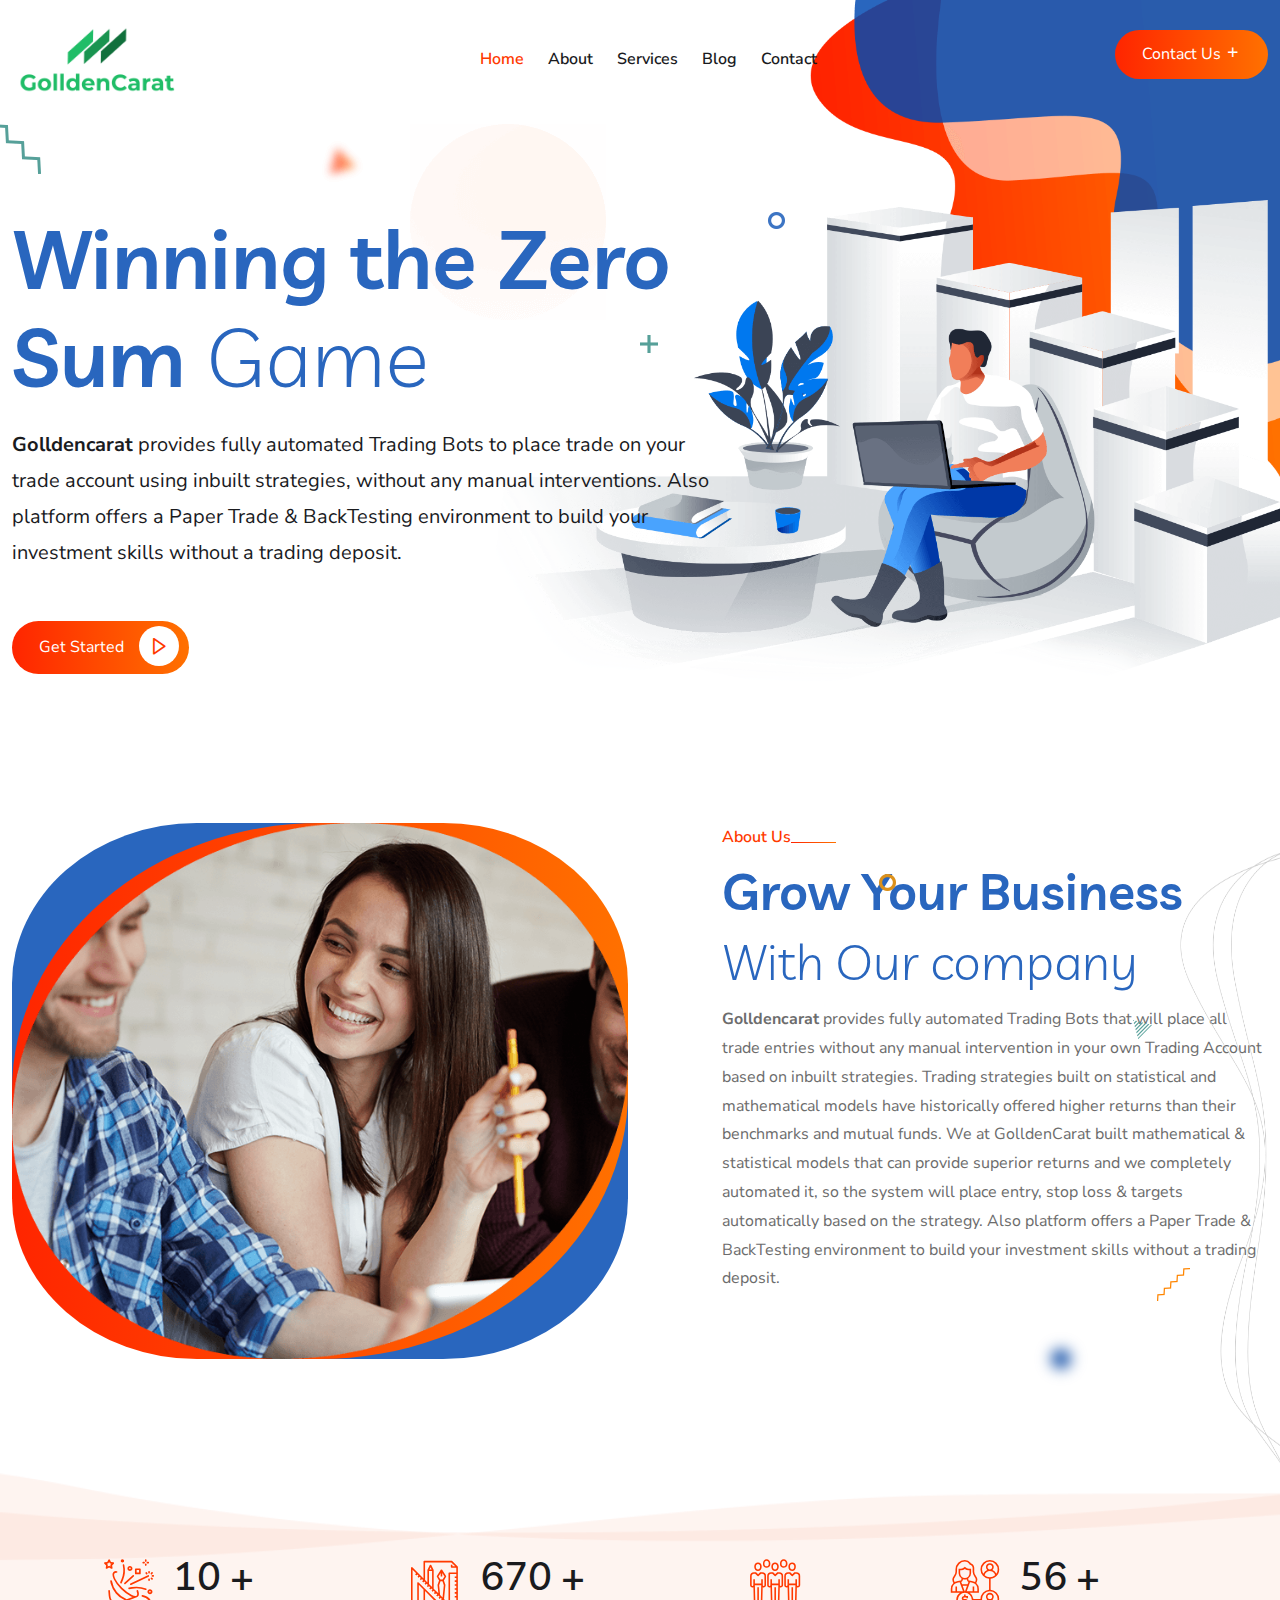
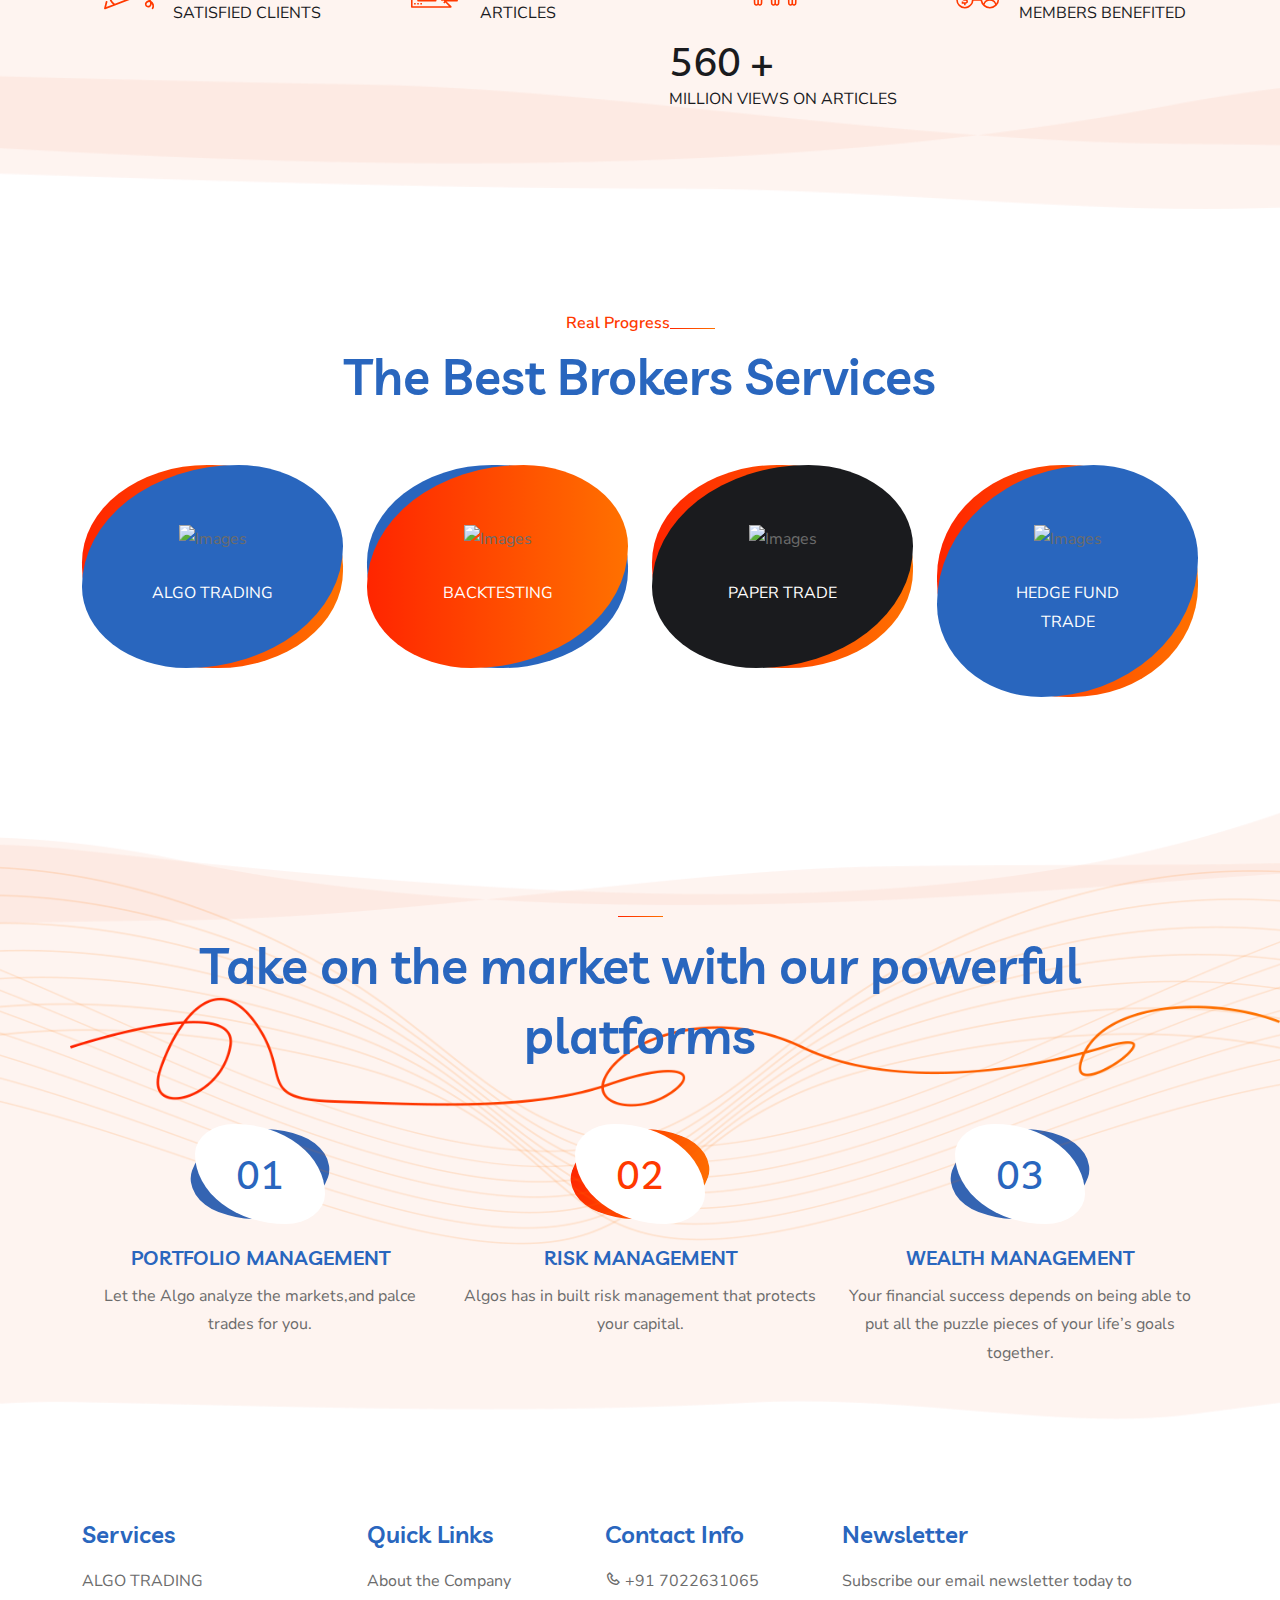
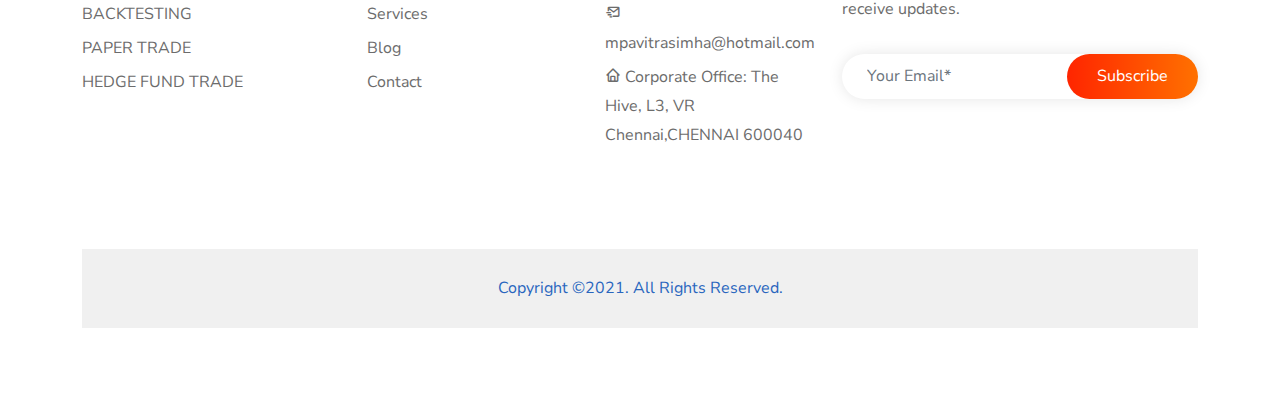
==== index.html @ a8eb546b "finished" ====
<!doctype html>
<html lang="en">

<head>

 <meta charset="UTF-8">
 <meta name="viewport" content="width=device-width, initial-scale=1.0">
 <link rel="stylesheet" href="assets/css/bootstrap.min.css">
 <link rel="stylesheet" href="assets/fonts/flaticon.css">
 <link rel="stylesheet" href="assets/css/boxicons.min.css">
 <link rel="stylesheet" href="assets/css/owl.theme.default.min.css">
 <link rel="stylesheet" href="assets/css/owl.carousel.min.css">
 <link rel="stylesheet" href="assets/css/magnific-popup.css">
 <link rel="stylesheet" href="assets/css/animate.min.css">
 <link rel="stylesheet" href="assets/css/meanmenu.css">
 <link rel="stylesheet" href="assets/css/style.css">

 <link rel="stylesheet" href="assets/css/responsive.css">
 <title>Home | Golldencarat</title>

 <link rel="icon" type="image/png" href="assets/img/favicon.png">
</head>
<body>

<div class="preloader">
 <div class="d-table">
  <div class="d-table-cell">
   <div class="spinner"></div>
  </div>
 </div>
</div>


<div class="navbar-area">

 <div class="mobile-nav">
  <a href="index.html" class="logo">
   <img src="assets/images/logo_2.png" alt="Logo">
  </a>
 </div>

 <div class="main-nav">
  <div class="container-fluid">
   <nav class="container-max-2 navbar navbar-expand-md navbar-light ">
    <a class="navbar-brand" href="index.html">
     <img src="assets/images/logo_2.png" alt="Logo">
    </a>
    <div class="collapse navbar-collapse mean-menu" id="navbarSupportedContent">
     <ul class="navbar-nav m-auto">
      <li class="nav-item">
       <a href="index.html" class="nav-link active">Home</a>
      </li>
      <li class="nav-item">
       <a href="about.html" class="nav-link">
        About
       </a>
      </li>
      <li class="nav-item">
       <a href="services.html" class="nav-link">
        Services
       </a>
      </li>
      <li class="nav-item">
       <a href="#" class="nav-link">
        Blog
       </a>
      </li>
      <li class="nav-item">
       <a href="contact.html" class="nav-link">
        Contact
       </a>
      </li>
     </ul>
     <div class="side-nav d-in-line align-items-center">


      <div class="side-item">
       <div class="nav-add-btn">
        <a href="#" class="nav-menu-btn">
         Contact us
         <i class='bx bx-plus'></i>
        </a>
       </div>
      </div>
     </div>
    </div>
   </nav>
  </div>
 </div>
 <div class="side-nav-responsive">
  <div class="container">


  </div>
 </div>
</div>





<div class="banner-area">
 <div class="container-fluid">
  <div class="container-max-2">
   <div class="col-lg-7">
    <div class="banner-content">
     <h1>Winning the Zero Sum <b>Game</b></h1>
     <p><b>Golldencarat</b> provides fully automated Trading Bots to place trade on your trade account using inbuilt strategies, without any manual interventions. Also platform offers a Paper Trade & BackTesting environment to build your investment skills without a trading deposit.</p>
     <div class="banner-btn">
      <a href="#" class="get-btn">
       Get started
       <i class='bx bx-right-arrow'></i>
      </a>

     </div>
    </div>
   </div>
  </div>
 </div>
 <div class="banner-shape-right">
  <img src="assets/img/home1/home-one-shape.png" alt="Images">
 </div>
 <div class="banner-img">
  <img src="assets/img/home1/home1.png" alt="Images">
 </div>
 <div class="banner-shape">
  <div class="shape1">
   <img src="assets/img/home1/home-one-shape3.png" alt="Images">
  </div>
  <div class="shape2">
   <img src="assets/img/home1/home-one-shape1.png" alt="Images">
  </div>
  <div class="shape3">
   <img src="assets/img/home1/home-one-shape2.png" alt="Images">
  </div>
  <div class="shape4">
   <img src="assets/img/home1/home-one-shape4.png" alt="Images">
  </div>
  <div class="shape5">
   <img src="assets/img/home1/home-one-shape5.png" alt="Images">
  </div>
 </div>
</div>



<div class="about-area pt-40 pb-70">
 <div class="container-fluid">
  <div class="container-max">
   <div class="row">
    <div class="col-lg-6">
     <div class="about-img">
      <img src="assets/img/about/about-img1.png" alt="Images">
     </div>
    </div>
    <div class="col-lg-6">
     <div class="about-content">
      <div class="section-title">
       <span class="sp-after">About us</span>
       <h2 class="h2-color">Grow Your Business <b>With Our company</b></h2>
      </div>

      <p>
       <b>Golldencarat</b> provides fully automated Trading Bots that will place all trade entries without any manual intervention in your own Trading Account based on inbuilt strategies. Trading strategies built on statistical and mathematical models have historically offered higher returns than their benchmarks and mutual funds. We at GolldenCarat built mathematical & statistical models that can provide superior returns and we completely automated it, so the system will place entry, stop loss & targets automatically based on the strategy. Also platform offers a Paper Trade & BackTesting environment to build your investment skills without a trading deposit.
      </p>

     </div>
    </div>
   </div>
  </div>
 </div>
 <div class="about-shape">
  <div class="shape-1">
   <img src="assets/img/about/about-shape1.png" alt="Images">
  </div>
  <div class="shape-2">
   <img src="assets/img/shape/shape1.png" alt="Images">
  </div>
  <div class="shape-3">
   <img src="assets/img/shape/shape2.png" alt="Images">
  </div>
  <div class="shape-4">
   <img src="assets/img/shape/shape3.png" alt="Images">
  </div>
  <div class="shape-5">
   <img src="assets/img/shape/shape4.png" alt="Images">
  </div>
 </div>
</div>


<div class="counter-area">
 <div class="container">
  <div class="row">
   <div class="col-lg-3 col-sm-6">
    <div class="single-counter">
     <i class="flaticon-confetti"></i>
     <div class="content">
      <h3>10 +</h3>
      <p>SATISFIED CLIENTS</p>
     </div>
    </div>
   </div>
   <div class="col-lg-3 col-sm-6">
    <div class="single-counter">
     <i class="flaticon-project"></i>
     <div class="content">
      <h3>670 +</h3>
      <p>ARTICLES</p>
     </div>
    </div>
   </div>
   <div class="col-lg-3 col-sm-6">
    <div class="single-counter">
     <i class="flaticon-customers"></i>
     <div class="content">
      <h3>560 +</h3>
      <p>MILLION VIEWS ON ARTICLES</p>
     </div>
    </div>
   </div>
   <div class="col-lg-3 col-sm-6">
    <div class="single-counter">
     <i class="flaticon-financial-advisor"></i>
     <div class="content">
      <h3>56 +</h3>
      <p>MEMBERS BENEFITED</p>
     </div>
    </div>
   </div>
  </div>
 </div>
</div>


<div class="progress-area pt-100 pb-70">
 <div class="container">
  <div class="section-title text-center">
   <span class="sp-after">Real Progress</span>
   <h2 class="h2-color">The Best Brokers Services</h2>
  </div>
  <div class="row pt-45">
   <div class="col-lg-3 col-sm-6">
    <div class="progress-card pr-bg-color-1">
     <img src="assets/img/progress-icon/progress-icon1.png" alt="Images">
     <p>ALGO TRADING</p>
    </div>
   </div>
   <div class="col-lg-3 col-sm-6">
    <div class="progress-card pr-bg-color-2">
     <img src="assets/img/progress-icon/progress-icon2.png" alt="Images">
     <p>BACKTESTING</p>
    </div>
   </div>
   <div class="col-lg-3 col-sm-6 offset-sm-3  offset-lg-0">
    <div class="progress-card pr-bg-color-3">
     <img src="assets/img/progress-icon/progress-icon3.png" alt="Images">
     <p>PAPER TRADE</p>
    </div>
   </div>
   <div class="col-lg-3 col-sm-6">
    <div class="progress-card pr-bg-color-1">
     <img src="assets/img/progress-icon/progress-icon1.png" alt="Images">
     <p>HEDGE FUND TRADE</p>
    </div>
   </div>
  </div>
 </div>
</div>


<div class="work-area pt-100 pb-70">
 <div class="container">
  <div class="section-title text-center">
   <span class="sp-after"></span>
   <h2 class="h2-color">Take on the market with our powerful platforms</h2>
  </div>
  <div class="row pt-45">
   <div class="col-lg-4 col-sm-6">
    <div class="work-card">
     <h2>01</h2>
     <h3>PORTFOLIO MANAGEMENT</h3>
     <p>Let the Algo analyze the markets,and palce trades for you.</p>
    </div>
   </div>
   <div class="col-lg-4 col-sm-6">
    <div class="work-card active">
     <h2>02</h2>
     <h3>RISK MANAGEMENT</h3>
     <p>Algos has in built risk management that protects your capital.</p>
    </div>
   </div>
   <div class="col-lg-4 col-sm-6 offset-sm-3 offset-lg-0">
    <div class="work-card">
     <h2>03</h2>
     <h3>WEALTH MANAGEMENT</h3>
     <p>Your financial success depends on being able to put all the puzzle pieces of your life’s goals together.</p>
    </div>
   </div>
  </div>
 </div>
 <div class="work-shape">
  <img src="assets/img/shape/work-shape.png" alt="Images">
 </div>
</div>


<footer class="footer-area footer-bg pt-50 pb-70">
 <div class="container">
  <div class="footer-midal  pb-70">
   <div class="row">
    <div class="col-lg-3 col-sm-5">
     <div class="footer-widget">
      <h3>Services</h3>
      <ul class="footer-list">
       <li>
        <a href="#">ALGO TRADING</a>
       </li>
       <li>
        <a href="#">BACKTESTING</a>
       </li>
       <li>
        <a href="#">PAPER TRADE</a>
       </li>
       <li>
        <a href="#">HEDGE FUND TRADE</a>
       </li>

      </ul>
     </div>
    </div>
    <div class="col-lg-2 col-sm-7">
     <div class="footer-widget">
      <h3>Quick Links</h3>
      <ul class="footer-list">
       <li>
        <a href="about.html">About the Company</a>
       </li>
       <li>
        <a href="services.html">Services</a>
       </li>
       <li>
        <a href="#">Blog</a>
       </li>
       <li>
        <a href="contact.html">Contact</a>
       </li>

      </ul>
     </div>
    </div>
    <div class="col-lg-3 col-sm-5">
     <div class="footer-widget ps-5">
      <h3>Contact Info</h3>
      <ul class="footer-list">
       <li>
        <a href="tel:7022631065"><span class="bx bx-phone"></span> +91 7022631065</a>
       </li>
       <li>
        <a href="mailto:mpavitrasimha@hotmail.com"><span class="bx bx-mail-send"></span> mpavitrasimha@hotmail.com</a>
       </li>
       <li>
        <a href="#"><span class="bx bx-home"></span> Corporate Office: The Hive, L3, VR Chennai,CHENNAI 600040
        </a>
       </li>

      </ul>
     </div>
    </div>
    <div class="col-lg-4 col-sm-7">
     <div class="footer-widget">
      <h3>Newsletter</h3>
      <p>Subscribe our email newsletter today to receive updates.</p>
      <div class="newsletter-area">
       <form class="newsletter-form" data-toggle="validator" method="POST">
        <input type="email" class="form-control" placeholder="Your Email*" name="EMAIL" required autocomplete="off">
        <button class="default-btn" type="submit">
         Subscribe
        </button>
        <div id="validator-newsletter" class="form-result"></div>
       </form>
      </div>
     </div>
    </div>
   </div>
  </div>
  <div class="copy-right-area">
   <div class="copy-right-text text-center">
    <p>
     Copyright ©2021. All Rights Reserved.
    </p>
   </div>
  </div>
 </div>
</footer>


<script src="assets/js/jquery-3.5.1.slim.min.js"></script>

<script src="assets/js/bootstrap.bundle.min.js"></script>

<script src="assets/js/wow.min.js"></script>

<script src="assets/js/owl.carousel.min.js"></script>

<script src="assets/js/jquery.magnific-popup.min.js"></script>

<script src="assets/js/meanmenu.js"></script>

<script src="assets/js/jquery.ajaxchimp.min.js"></script>

<script src="assets/js/form-validator.min.js"></script>

<script src="assets/js/contact-form-script.js"></script>

<script src="assets/js/custom.js"></script>
</body>

</html>
---- assets/fonts/flaticon.css ----
/*
  	Flaticon icon font: Flaticon
  	Creation date: 06/08/2020 09:46
  	*/

@font-face {
  font-family: "Flaticon";
  src: url("Flaticon.eot");
  src: url("Flaticond41d.eot?#iefix") format("embedded-opentype"),
       url("Flaticon.woff2") format("woff2"),
       url("Flaticon.woff") format("woff"),
       url("Flaticon.ttf") format("truetype"),
       url("Flaticon.svg#Flaticon") format("svg");
  font-weight: normal;
  font-style: normal;
}

@media screen and (-webkit-min-device-pixel-ratio:0) {
  @font-face {
    font-family: "Flaticon";
    src: url("Flaticon.svg#Flaticon") format("svg");
  }
}

[class^="flaticon-"]:before, [class*=" flaticon-"]:before,
[class^="flaticon-"]:after, [class*=" flaticon-"]:after {   
  font-family: Flaticon;
font-style: normal;
}

.flaticon-loupe:before { content: "\f100"; }
.flaticon-contact:before { content: "\f101"; }
.flaticon-curve-arrow:before { content: "\f102"; }
.flaticon-place:before { content: "\f103"; }
.flaticon-vision:before { content: "\f104"; }
.flaticon-category:before { content: "\f105"; }
.flaticon-event:before { content: "\f106"; }
.flaticon-like:before { content: "\f107"; }
.flaticon-position:before { content: "\f108"; }
.flaticon-quote:before { content: "\f109"; }
.flaticon-email:before { content: "\f10a"; }
.flaticon-verify:before { content: "\f10b"; }
.flaticon-left:before { content: "\f10c"; }
.flaticon-arrow:before { content: "\f10d"; }
.flaticon-telephone:before { content: "\f10e"; }
.flaticon-email-1:before { content: "\f10f"; }
.flaticon-left-arrow-1:before { content: "\f110"; }
.flaticon-arrow-1:before { content: "\f111"; }
.flaticon-play-button:before { content: "\f112"; }
.flaticon-confetti:before { content: "\f113"; }
.flaticon-project:before { content: "\f114"; }
.flaticon-customers:before { content: "\f115"; }
.flaticon-financial-advisor:before { content: "\f116"; }
.flaticon-clipboard:before { content: "\f117"; }
.flaticon-ebook:before { content: "\f118"; }
.flaticon-location-pin:before { content: "\f119"; }
.flaticon-banner:before { content: "\f11a"; }
.flaticon-mortgage-loan:before { content: "\f11b"; }
.flaticon-processing:before { content: "\f11c"; }
.flaticon-check:before { content: "\f11d"; }
.flaticon-forward:before { content: "\f11e"; }
.flaticon-phone:before { content: "\f11f"; }
.flaticon-idea:before { content: "\f120"; }
.flaticon-research:before { content: "\f121"; }
.flaticon-headphones:before { content: "\f122"; }
.flaticon-caution:before { content: "\f123"; }
.flaticon-big-data:before { content: "\f124"; }
.flaticon-money:before { content: "\f125"; }
.flaticon-share:before { content: "\f126"; }
.flaticon-tick:before { content: "\f127"; }
.flaticon-planet-earth:before { content: "\f128"; }
.flaticon-price-tag:before { content: "\f129"; }
.flaticon-clock:before { content: "\f12a"; }
.flaticon-pdf-file:before { content: "\f12b"; }
---- assets/css/meanmenu.css ----
.mean-container .mean-bar {
	float: left;
	width: 100%;
	position: absolute;
	background: transparent;
	padding: 20px 0 0;
	z-index: 999;
	border-bottom: 1px solid rgba(0, 0, 0, 0.03);
	height: 55px;
}
.mean-container a.meanmenu-reveal {
	width: 35px;
	height: 30px;
	padding: 12px 15px 0 0;
	position: absolute;
	right: 0;
	cursor: pointer;
	color: #ff3900;
	text-decoration: none;
	font-size: 16px;
	text-indent: -9999em;
	line-height: 22px;
	font-size: 1px;
	display: block;
	font-weight: 700;
}
.mean-container a.meanmenu-reveal span {
    display: block;
    background: #ff3900;
    position: relative;
    height: 4px;
    margin-top: -5px;
    top: 8px;
    border-radius: 3px;
}
.mean-container .mean-nav {
	float: left;
	width: 100%;
	background: #ffffff;
	margin-top: 55px;
}
.mean-container .mean-nav ul {
	padding: 0;
	margin: 0;
	width: 100%;
	border: none;
	list-style-type: none;
}
.mean-container .mean-nav ul li {
	position: relative;
	float: left;
	width: 100%;
}
.mean-container .mean-nav ul li a {
	display: block;
	float: left;
	width: 90%;
	padding: 1em 5%;
	margin: 0;
	text-align: left;
	color: #677294;
	border-top: 1px solid #DBEEFD;
	text-decoration: none;
}
.mean-container .mean-nav ul li a.active {
	color: #000000;
}
.mean-container .mean-nav ul li li a {
	width: 80%;
	padding: 1em 10%;
	color: #677294;
	border-top: 1px solid #DBEEFD;
	opacity: 1;
	filter: alpha(opacity=75);
	text-shadow: none !important;
	visibility: visible;
	text-transform: none;
	font-size: 14px;
}
.mean-container .mean-nav ul li.mean-last a {
	border-bottom: none;
	margin-bottom: 0;
}
.mean-container .mean-nav ul li li li a {
	width: 70%;
	padding: 1em 15%;
}
.mean-container .mean-nav ul li li li li a {
	width: 60%;
	padding: 1em 20%;
}
.mean-container .mean-nav ul li li li li li a {
	width: 50%;
	padding: 1em 25%;
}
.mean-container .mean-nav ul li a:hover {
	background: #252525;
	background: rgba(255,255,255,0.1);
}
.mean-container .mean-nav ul li a.mean-expand {
	margin-top: 3px;
	width: 100%;
	height: 24px;
	padding: 12px !important;
	text-align: right ;
	position: absolute;
	right: 0;
	top: 0;
	z-index: 2;
	font-weight: 700;
	background: transparent;
	border: none !important;
}
.mean-container .mean-push {
	float: left;
	width: 100%;
	padding: 0;
	margin: 0;
	clear: both;
}
.mean-nav .wrapper {
	width: 100%;
	padding: 0;
	margin: 0;
}
/* Fix for box sizing on Foundation Framework etc. */
.mean-container .mean-bar, .mean-container .mean-bar * {
	-webkit-box-sizing: content-box;
	-moz-box-sizing: content-box;
	box-sizing: content-box;
}
.mean-remove {
	display: none !important;
}
.mobile-nav {
    display: none;
}
.mobile-nav.mean-container .mean-nav ul li a.active {
    color: #FF2D55;
}
.main-nav {
    background: #000;
    top: 0;
    left: 0;
    padding-top: 15px;
    padding-bottom: 15px;
    width: 100%;
    z-index: 999;
    height: auto;
}
.mean-nav .dropdown-toggle::after {
	display: none;
}
.navbar-light .navbar-brand, .navbar-light .navbar-brand:hover {
    color: #fff;
    font-weight: bold;
    text-transform: uppercase;
    line-height: 1;
}
.main-nav nav ul {
    padding: 0;
    margin: 0;
    list-style-type: none;
}
.main-nav nav .navbar-nav .nav-item {
    position: relative;
    padding: 15px 0;
}
.main-nav nav .navbar-nav .nav-item a {
    font-weight: 500;
    font-size: 16px;
    text-transform: uppercase;
    color: #ffffff;
    padding-left: 0;
    padding-right: 0;
    padding-top: 0;
    padding-bottom: 0;
    margin-left: 15px;
    margin-right: 15px;
}
.main-nav nav .navbar-nav .nav-item a:hover, 
.main-nav nav .navbar-nav .nav-item a:focus, 
.main-nav nav .navbar-nav .nav-item a.active {
    color: #FF2D55;
}
.main-nav nav .navbar-nav .nav-item:hover a {
    color: #FF2D55;
}
.main-nav nav .navbar-nav .nav-item .dropdown-menu {
    -webkit-box-shadow: 0 0 30px 0 rgba(0, 0, 0, 0.05);
            box-shadow: 0 0 30px 0 rgba(0, 0, 0, 0.05);
    background: #0d1028;
    position: absolute;
    top: 80px;
    left: 0;
    width: 250px;
    z-index: 99;
    display: block;
    padding-top: 20px;
    padding-left: 5px;
    padding-right: 5px;
    padding-bottom: 20px;
    opacity: 0;
    visibility: hidden;
    -webkit-transition: all 0.3s ease-in-out;
    transition: all 0.3s ease-in-out;
}
.main-nav nav .navbar-nav .nav-item .dropdown-menu li {
    position: relative;
    padding: 0;
}
.main-nav nav .navbar-nav .nav-item .dropdown-menu li a {
    font-size: 15px;
    font-weight: 500;
    text-transform: capitalize;
    padding: 9px 15px;
    margin: 0;
    display: block;
    color: #ffffff;
}
.main-nav nav .navbar-nav .nav-item .dropdown-menu li a:hover, 
.main-nav nav .navbar-nav .nav-item .dropdown-menu li a:focus, 
.main-nav nav .navbar-nav .nav-item .dropdown-menu li a.active {
    color: #FF2D55;
}
.main-nav nav .navbar-nav .nav-item .dropdown-menu li .dropdown-menu {
    position: absolute;
    left: -100%;
    top: 0;
    opacity: 0 !important;
    visibility: hidden !important;
}
.main-nav nav .navbar-nav .nav-item .dropdown-menu li:hover .dropdown-menu {
    opacity: 1 !important;
    visibility: visible !important;
    top: -20px !important;
}
.main-nav nav .navbar-nav .nav-item .dropdown-menu li .dropdown-menu li .dropdown-menu {
    position: absolute;
    left: -100%;
    top: 0;
    opacity: 0 !important;
    visibility: hidden !important;
}
.main-nav nav .navbar-nav .nav-item .dropdown-menu li:hover .dropdown-menu li:hover .dropdown-menu {
    opacity: 1 !important;
    visibility: visible !important;
    top: -20px !important;
}
.main-nav nav .navbar-nav .nav-item .dropdown-menu li .dropdown-menu li a {
    color: #ffffff;
    text-transform: capitalize;
}
.main-nav nav .navbar-nav .nav-item .dropdown-menu li .dropdown-menu li a:hover, 
.main-nav nav .navbar-nav .nav-item .dropdown-menu li .dropdown-menu li a:focus, 
.main-nav nav .navbar-nav .nav-item .dropdown-menu li .dropdown-menu li a.active {
    color: #ffffff;
}
.main-nav nav .navbar-nav .nav-item:hover ul {
    opacity: 1;
    visibility: visible;
    top: 100%;
}
.main-nav nav .navbar-nav .nav-item:last-child .dropdown-menu {
    left: auto;
    right: 0;
}

/* Responsive Style */
@media only screen and (max-width: 991px) {
    .mobile-nav {
        display: block;
        position: relative;
    }
    .mobile-nav .logo {
		text-decoration: none;
        position: absolute;
        top: 11px;
        z-index: 999;
        left: 15px;
        color: #fff;
        font-weight: bold;
        text-transform: uppercase;
        font-size: 20px;
    }
    .mean-container .mean-bar {
        background-color: #ffffff;
        padding: 0;
    }
    .mean-container a.meanmenu-reveal {
        padding: 20px 15px 0 0;
        margin-top: -5px;
    }
    .mobile-nav nav .navbar-nav {
        height: 300px;
        overflow-y: scroll;
    }
    .mobile-nav nav .navbar-nav .nav-item a i {
        display: none;
    }
    .main-nav {
        display: none !important;
    }
}
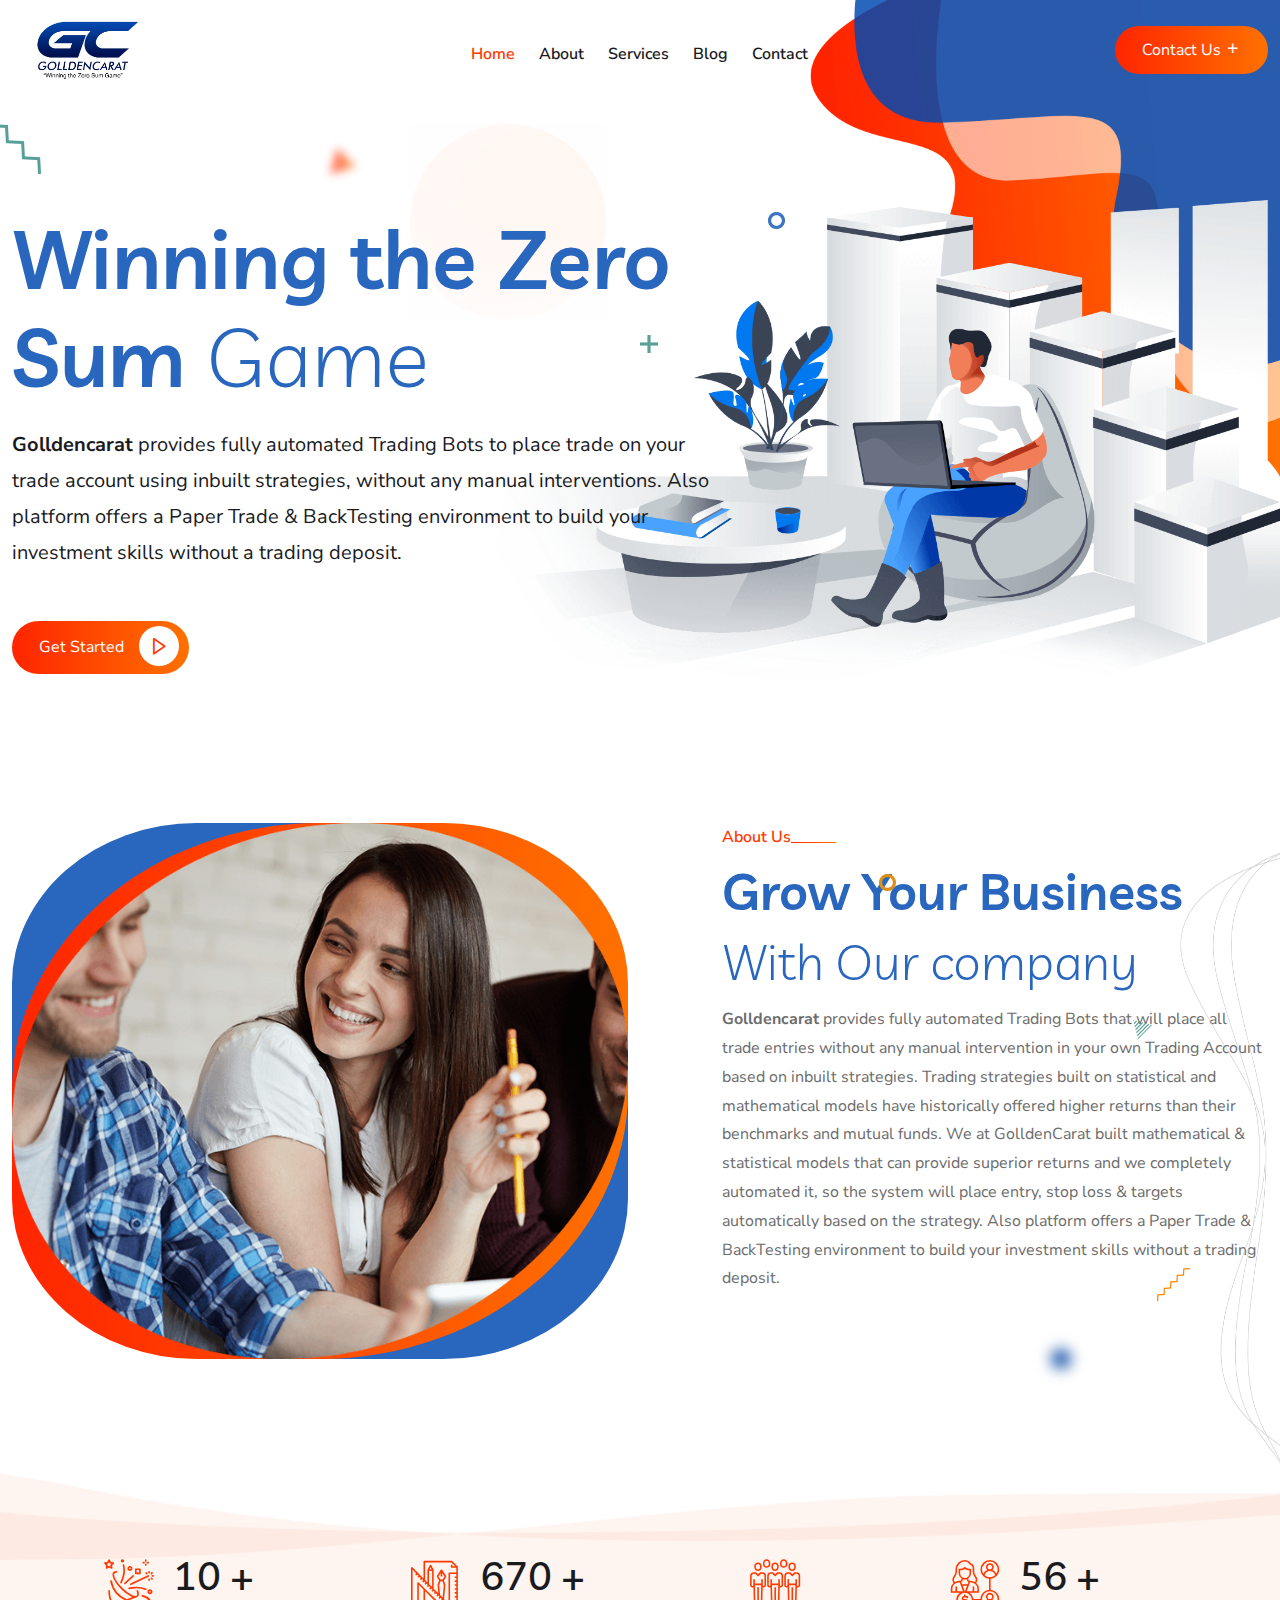
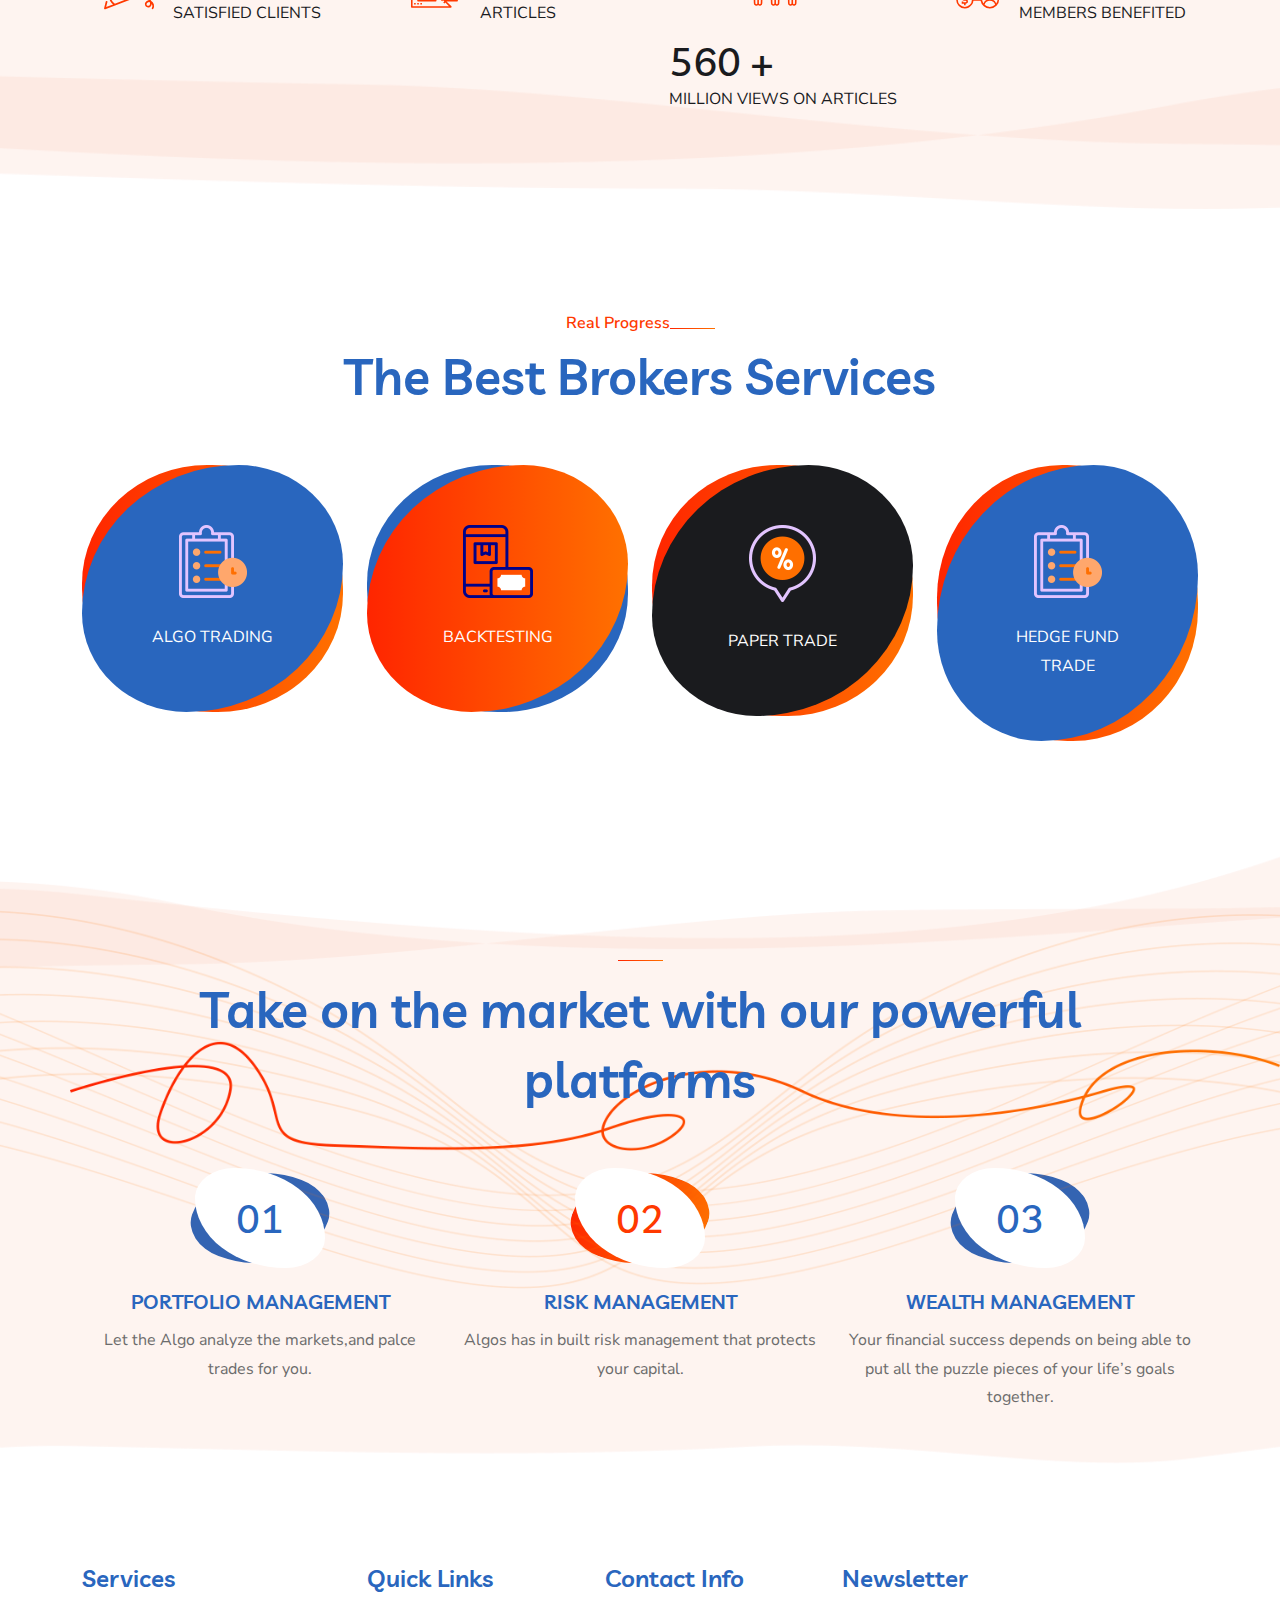
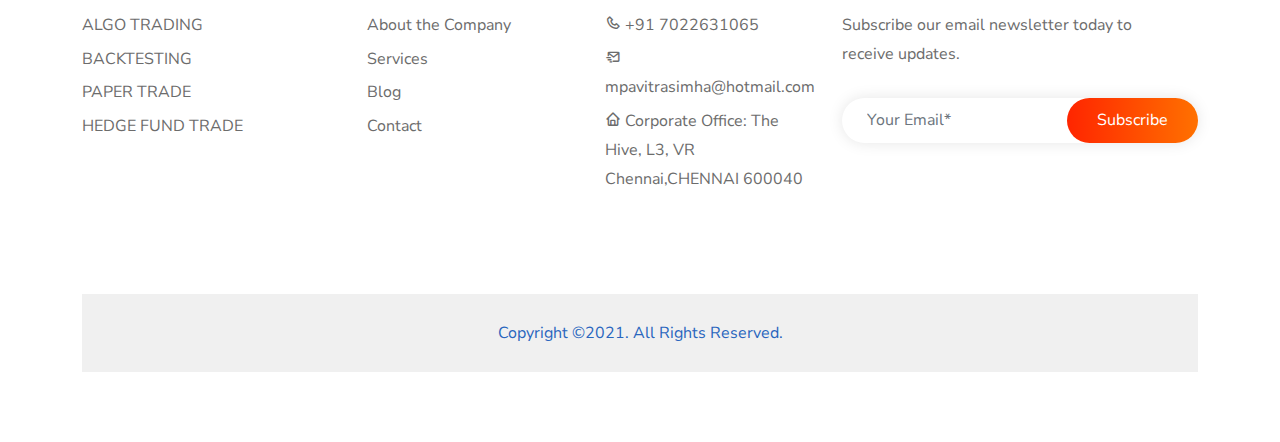
==== commit 0396e394: "logo updated" ====
--- a/index.html
+++ b/index.html
@@ -35,7 +35,7 @@
 
  <div class="mobile-nav">
   <a href="index.html" class="logo">
-   <img src="assets/images/logo_2.png" alt="Logo">
+   <img src="assets/images/logo_2.jpeg" alt="Logo">
   </a>
  </div>
 
@@ -43,7 +43,7 @@
   <div class="container-fluid">
    <nav class="container-max-2 navbar navbar-expand-md navbar-light ">
     <a class="navbar-brand" href="index.html">
-     <img src="assets/images/logo_2.png" alt="Logo">
+     <img src="assets/images/logo_2.jpeg" alt="Logo">
     </a>
     <div class="collapse navbar-collapse mean-menu" id="navbarSupportedContent">
      <ul class="navbar-nav m-auto">
--- a/assets/css/style.css
+++ b/assets/css/style.css
@@ -358,6 +358,7 @@
 .navbar-light .navbar-brand img {
   float: left;
   padding: 10px 0;
+  width: 175px;
 }
 
 .navbar-light .navbar-brand-sticky {
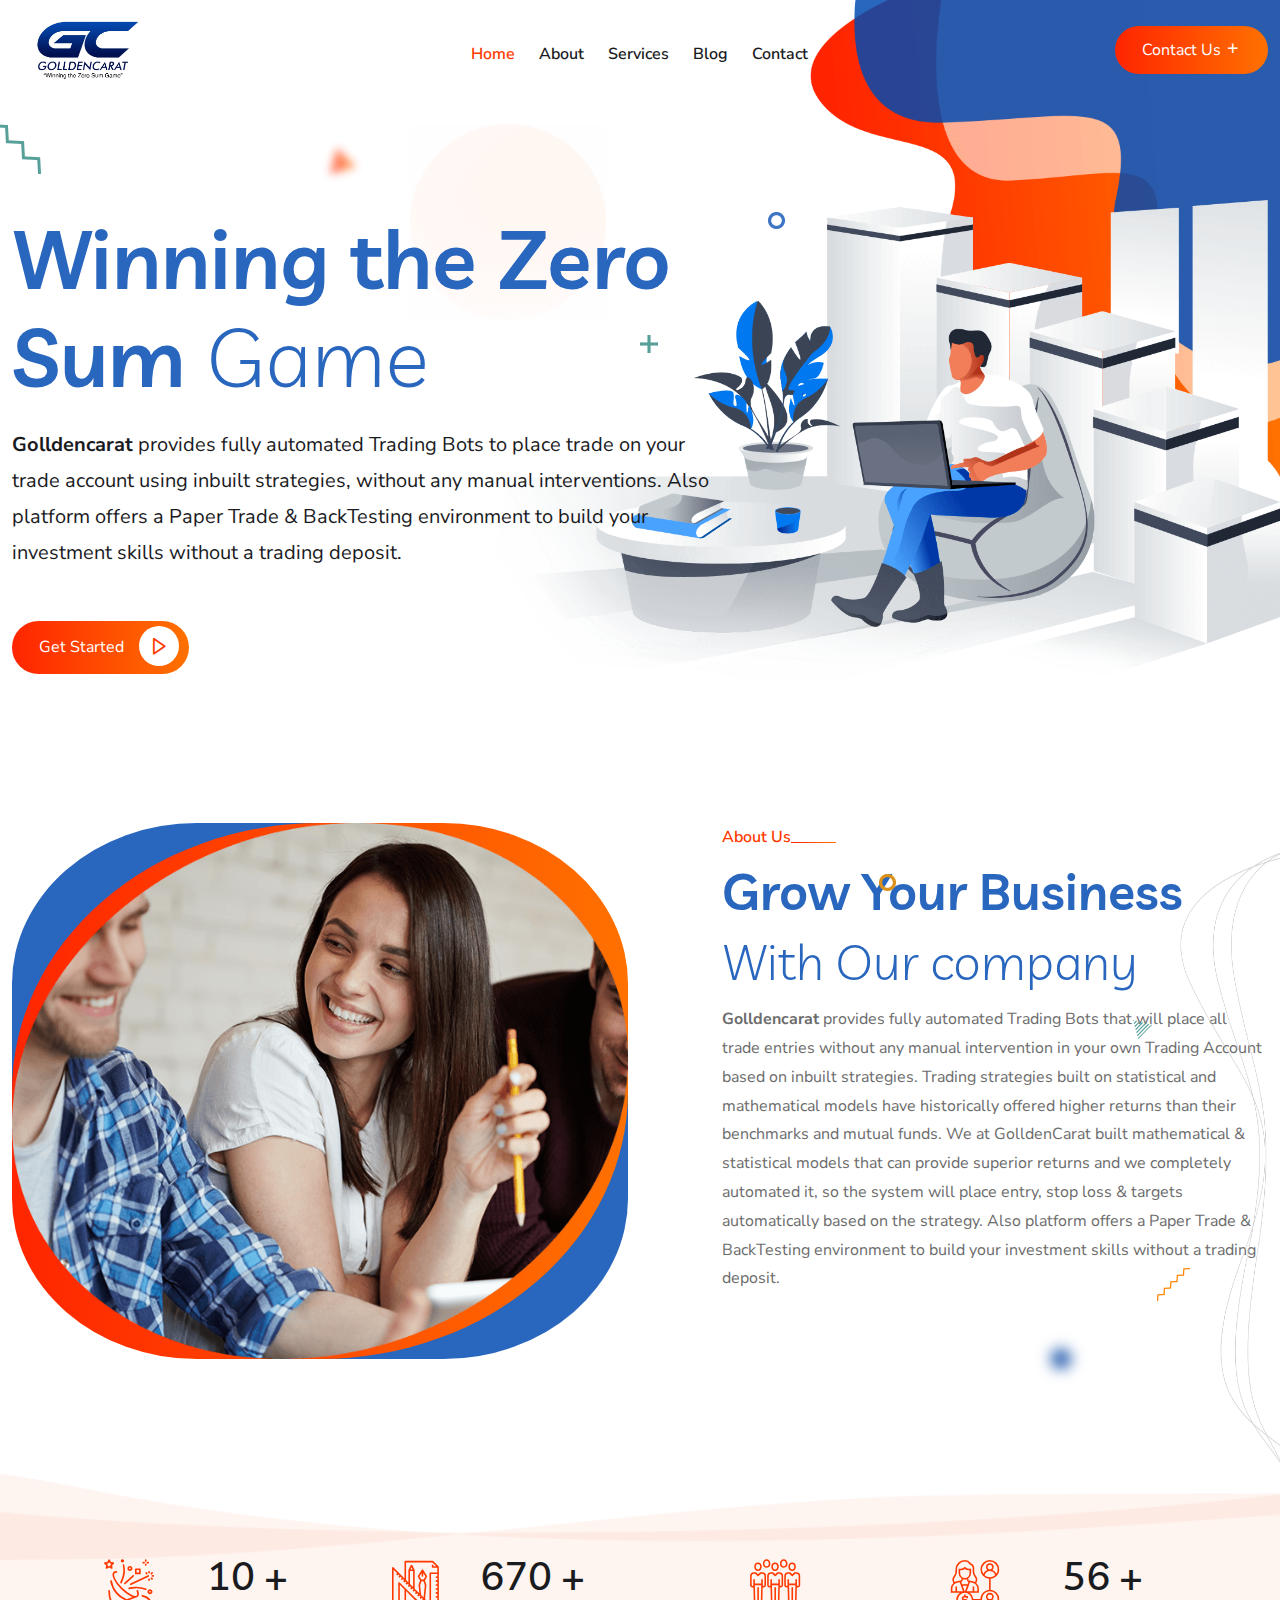
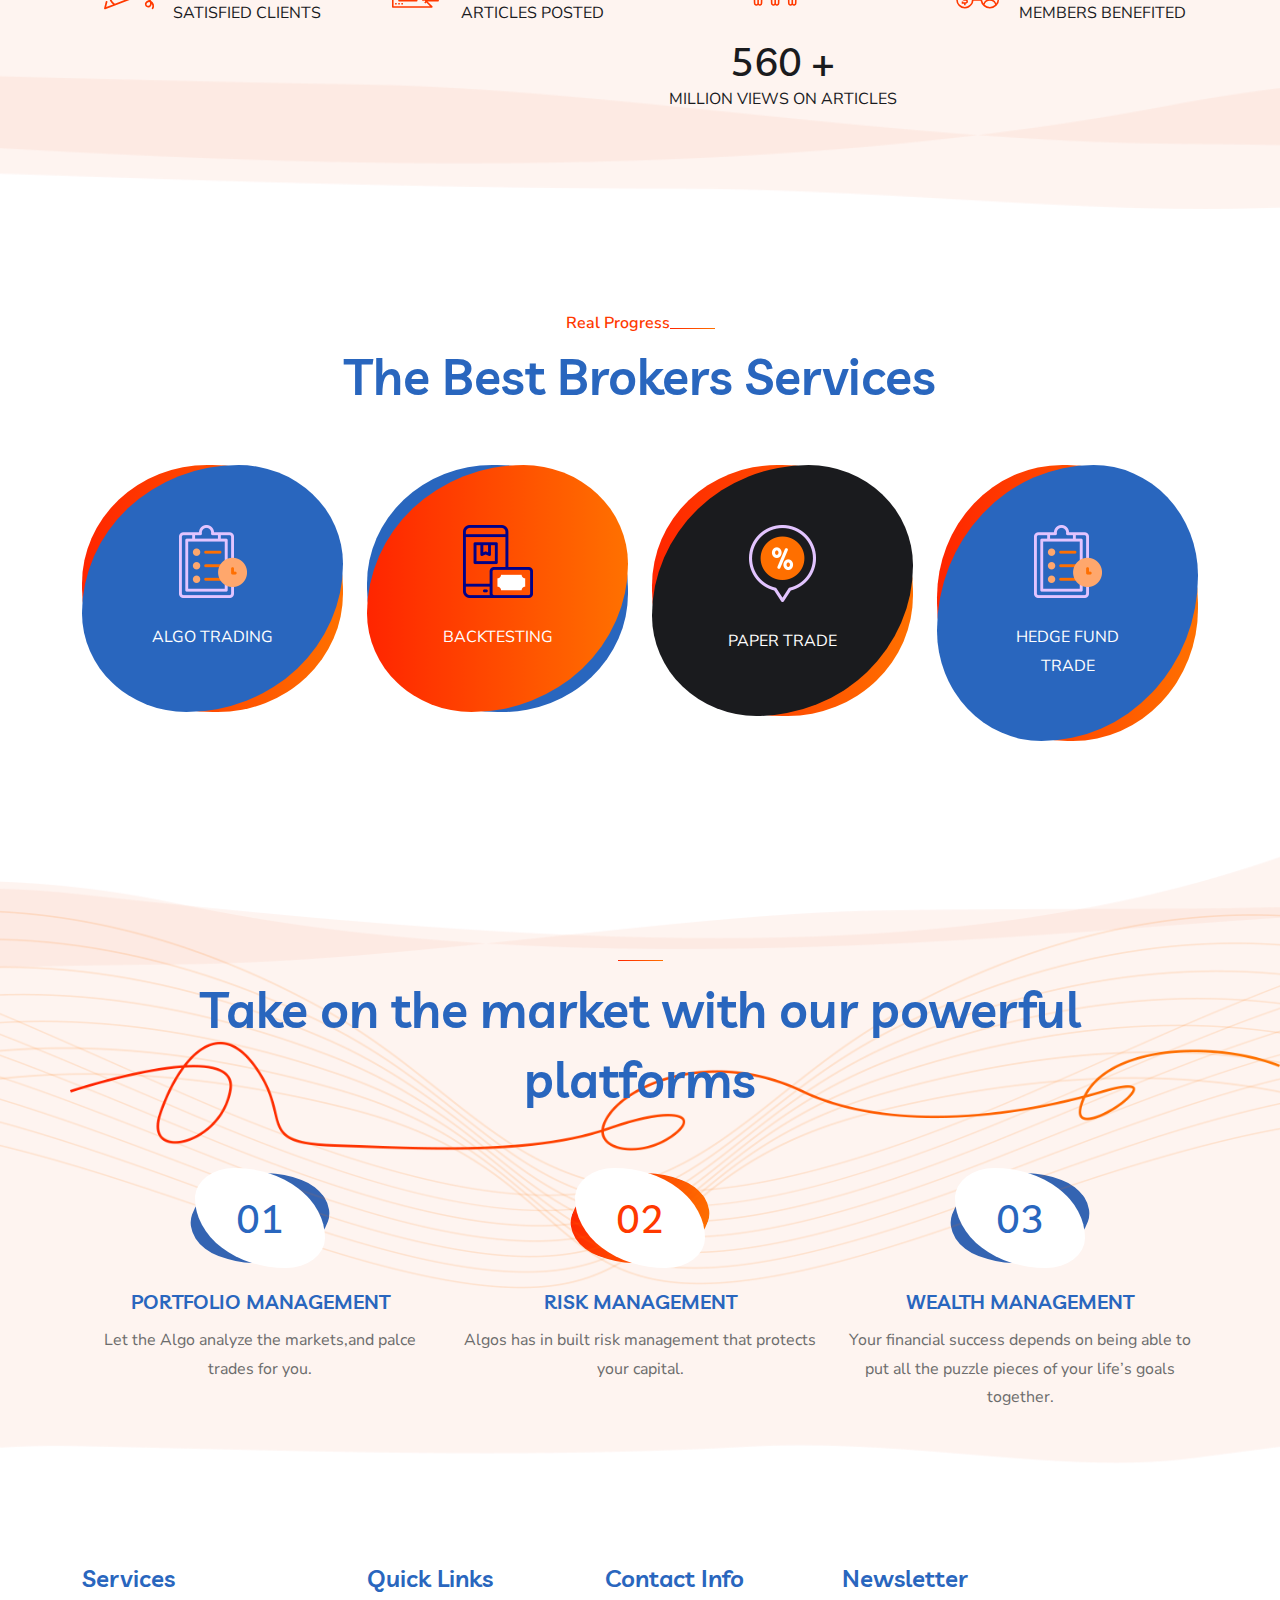
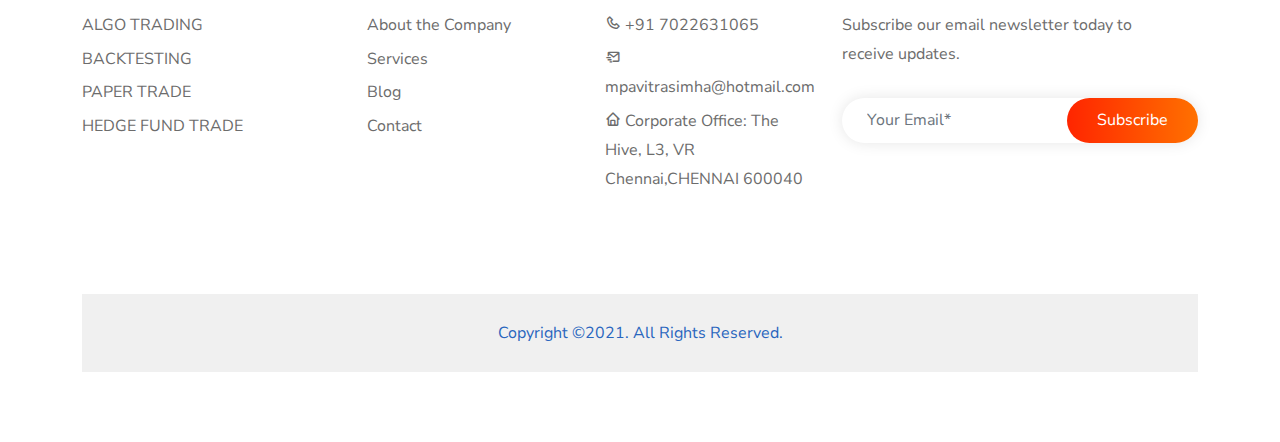
==== commit fb2cdb44: "changes_done" ====
--- a/index.html
+++ b/index.html
@@ -19,6 +19,12 @@
  <title>Home | Golldencarat</title>
 
  <link rel="icon" type="image/png" href="assets/img/favicon.png">
+
+ <style type="text/css">
+   .single-counter .content{
+      text-align: center;
+   }
+ </style>
 </head>
 <body>
 
@@ -206,7 +212,7 @@
      <i class="flaticon-project"></i>
      <div class="content">
       <h3>670 +</h3>
-      <p>ARTICLES</p>
+      <p>ARTICLES POSTED</p>
      </div>
     </div>
    </div>
--- a/assets/css/style.css
+++ b/assets/css/style.css
@@ -358,7 +358,7 @@
 .navbar-light .navbar-brand img {
   float: left;
   padding: 10px 0;
-  width: 175px;
+  width: 175px !important;
 }
 
 .navbar-light .navbar-brand-sticky {
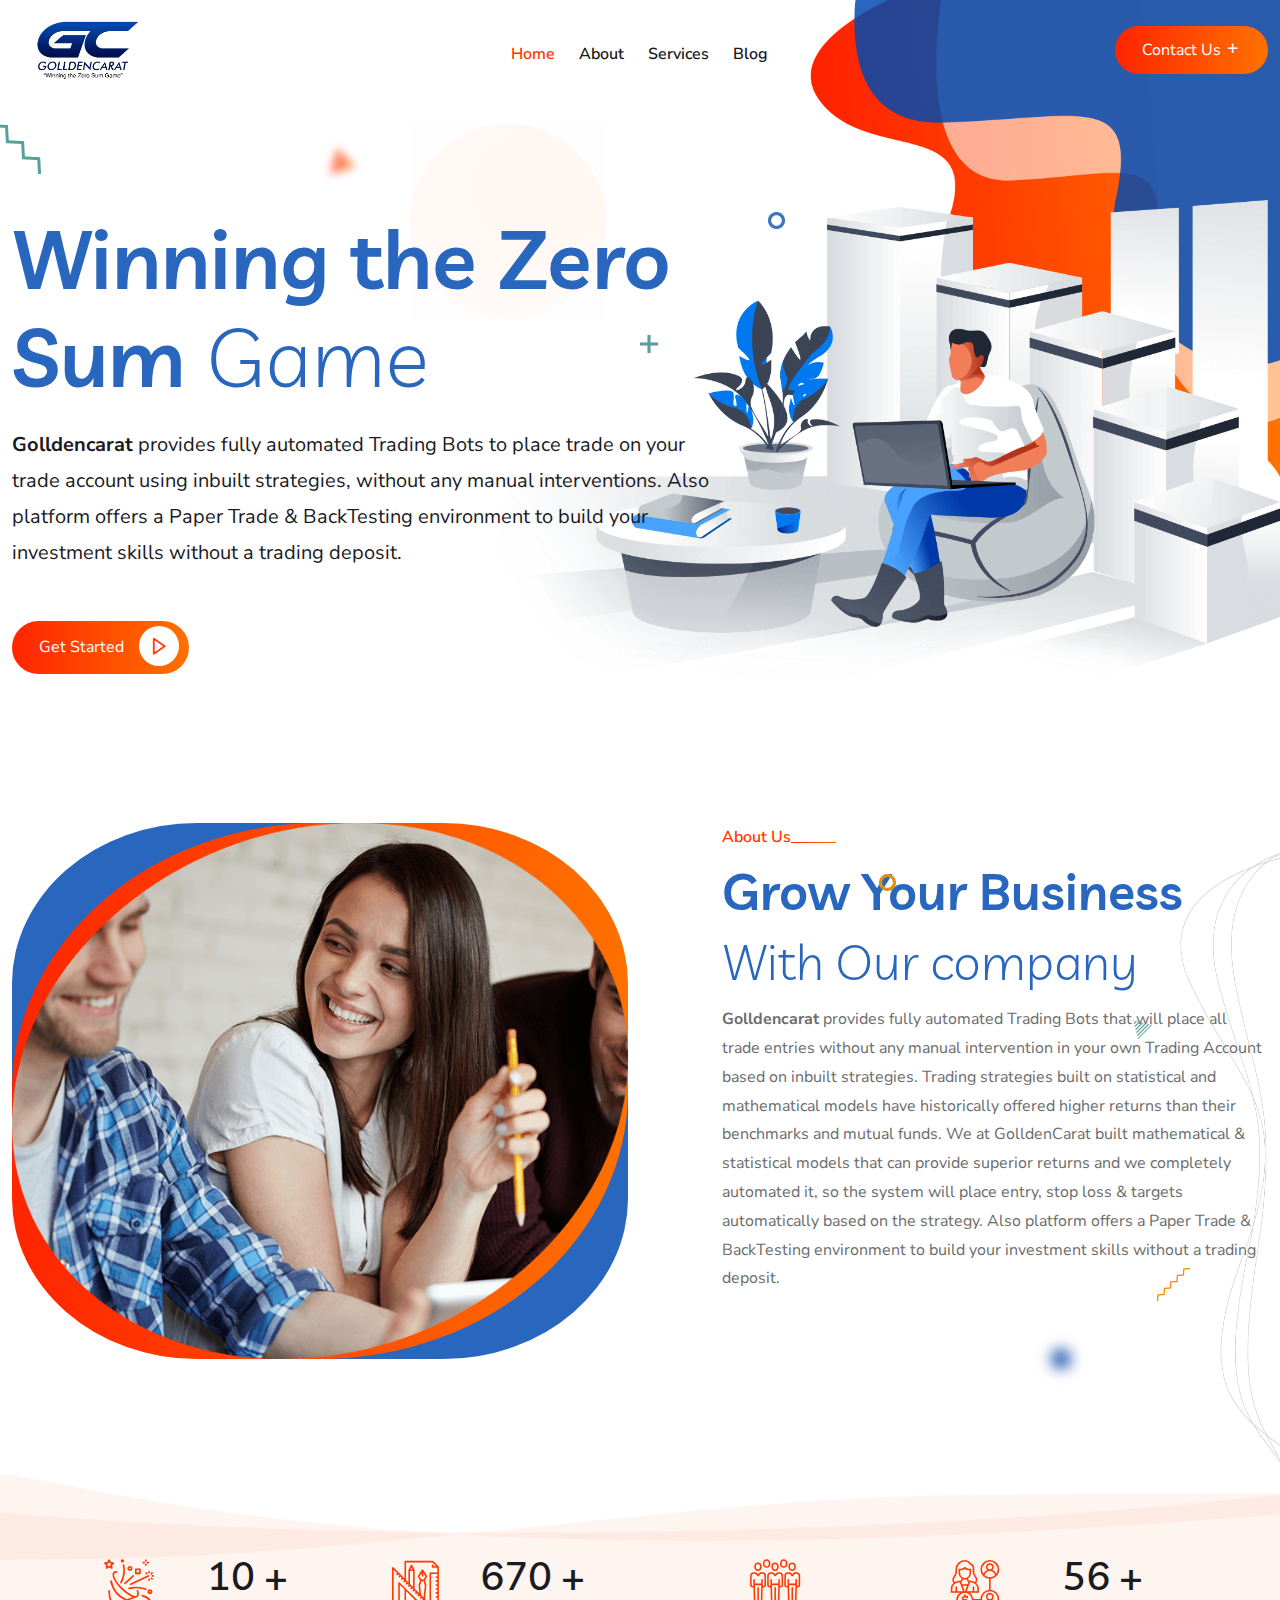
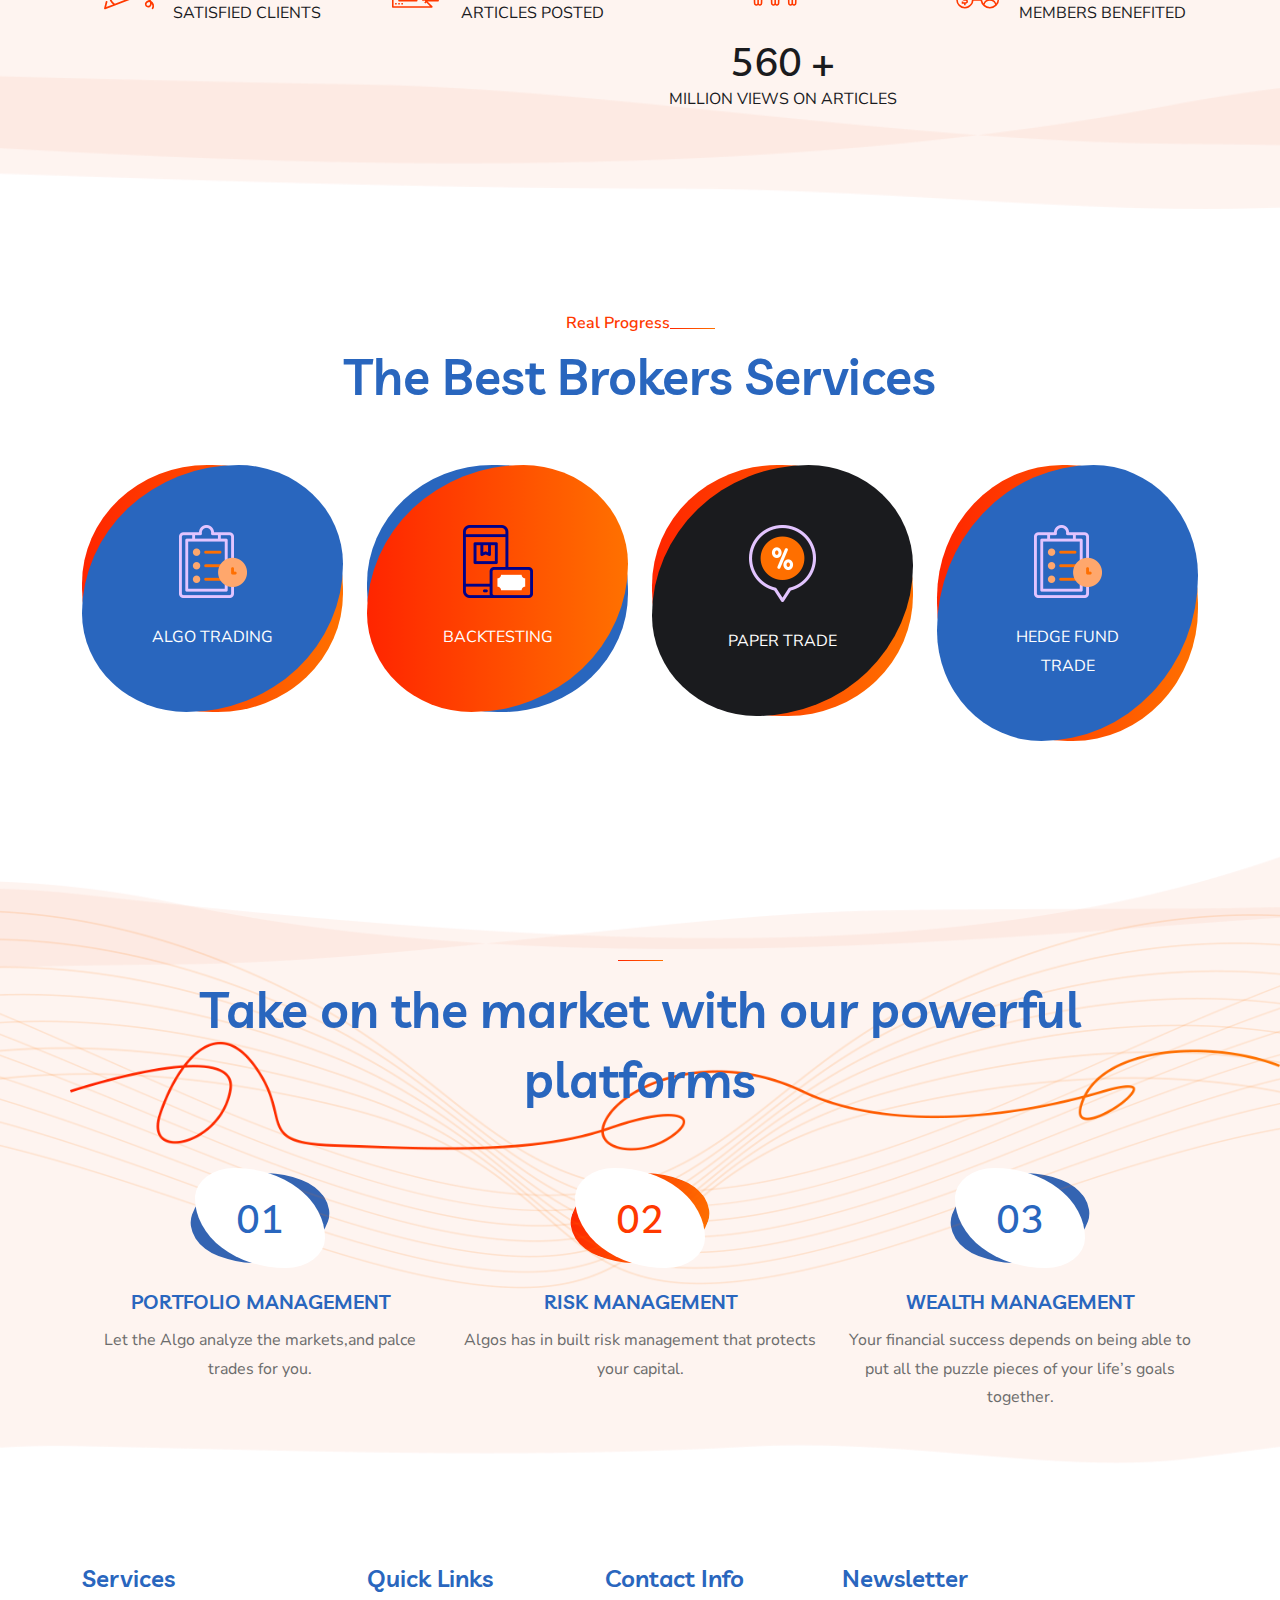
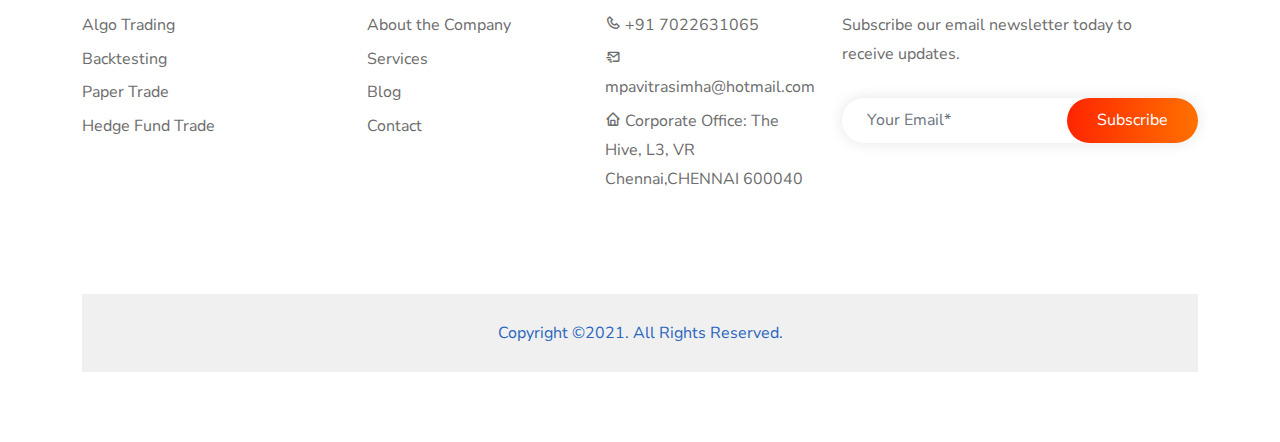
==== commit bd082e23: "change_done_8" ====
--- a/index.html
+++ b/index.html
@@ -71,18 +71,14 @@
         Blog
        </a>
       </li>
-      <li class="nav-item">
-       <a href="contact.html" class="nav-link">
-        Contact
-       </a>
-      </li>
+
      </ul>
      <div class="side-nav d-in-line align-items-center">
 
 
       <div class="side-item">
        <div class="nav-add-btn">
-        <a href="#" class="nav-menu-btn">
+        <a href="contact.html" class="nav-menu-btn">
          Contact us
          <i class='bx bx-plus'></i>
         </a>
@@ -245,29 +241,32 @@
    <span class="sp-after">Real Progress</span>
    <h2 class="h2-color">The Best Brokers Services</h2>
   </div>
+
   <div class="row pt-45">
-   <div class="col-lg-3 col-sm-6">
-    <div class="progress-card pr-bg-color-1">
-     <img src="assets/img/progress-icon/progress-icon1.png" alt="Images">
-     <p>ALGO TRADING</p>
-    </div>
-   </div>
+
+    <div class="col-lg-3 col-sm-6">
+     <div class="progress-card pr-bg-color-1">
+      <img src="assets/img/progress-icon/progress-icon1.png" alt="Images">
+      <p><a href="algo_trading.html" style="color: #fff;">ALGO TRADING</a></p>
+     </div>
+    </div>
+
    <div class="col-lg-3 col-sm-6">
     <div class="progress-card pr-bg-color-2">
      <img src="assets/img/progress-icon/progress-icon2.png" alt="Images">
-     <p>BACKTESTING</p>
+     <p><a href="back_testing.html" style="color: #fff;">BACKTESTING</a></p>
     </div>
    </div>
    <div class="col-lg-3 col-sm-6 offset-sm-3  offset-lg-0">
     <div class="progress-card pr-bg-color-3">
      <img src="assets/img/progress-icon/progress-icon3.png" alt="Images">
-     <p>PAPER TRADE</p>
+     <p><a href="paper_trading.html" style="color: #fff;">PAPER TRADE</a></p>
     </div>
    </div>
    <div class="col-lg-3 col-sm-6">
     <div class="progress-card pr-bg-color-1">
      <img src="assets/img/progress-icon/progress-icon1.png" alt="Images">
-     <p>HEDGE FUND TRADE</p>
+     <p><a href="hedge_fund_trade.html" style="color: #fff;">HEDGE FUND TRADE</a></p>
     </div>
    </div>
   </div>
@@ -320,16 +319,16 @@
       <h3>Services</h3>
       <ul class="footer-list">
        <li>
-        <a href="#">ALGO TRADING</a>
-       </li>
-       <li>
-        <a href="#">BACKTESTING</a>
-       </li>
-       <li>
-        <a href="#">PAPER TRADE</a>
-       </li>
-       <li>
-        <a href="#">HEDGE FUND TRADE</a>
+        <a href="algo_trading.html">Algo Trading</a>
+       </li>
+       <li>
+        <a href="back_testing.html">Backtesting</a>
+       </li>
+       <li>
+        <a href="paper_trading.html">Paper Trade</a>
+       </li>
+       <li>
+        <a href="hedge_fund_trade.html">Hedge Fund Trade</a>
        </li>
 
       </ul>
